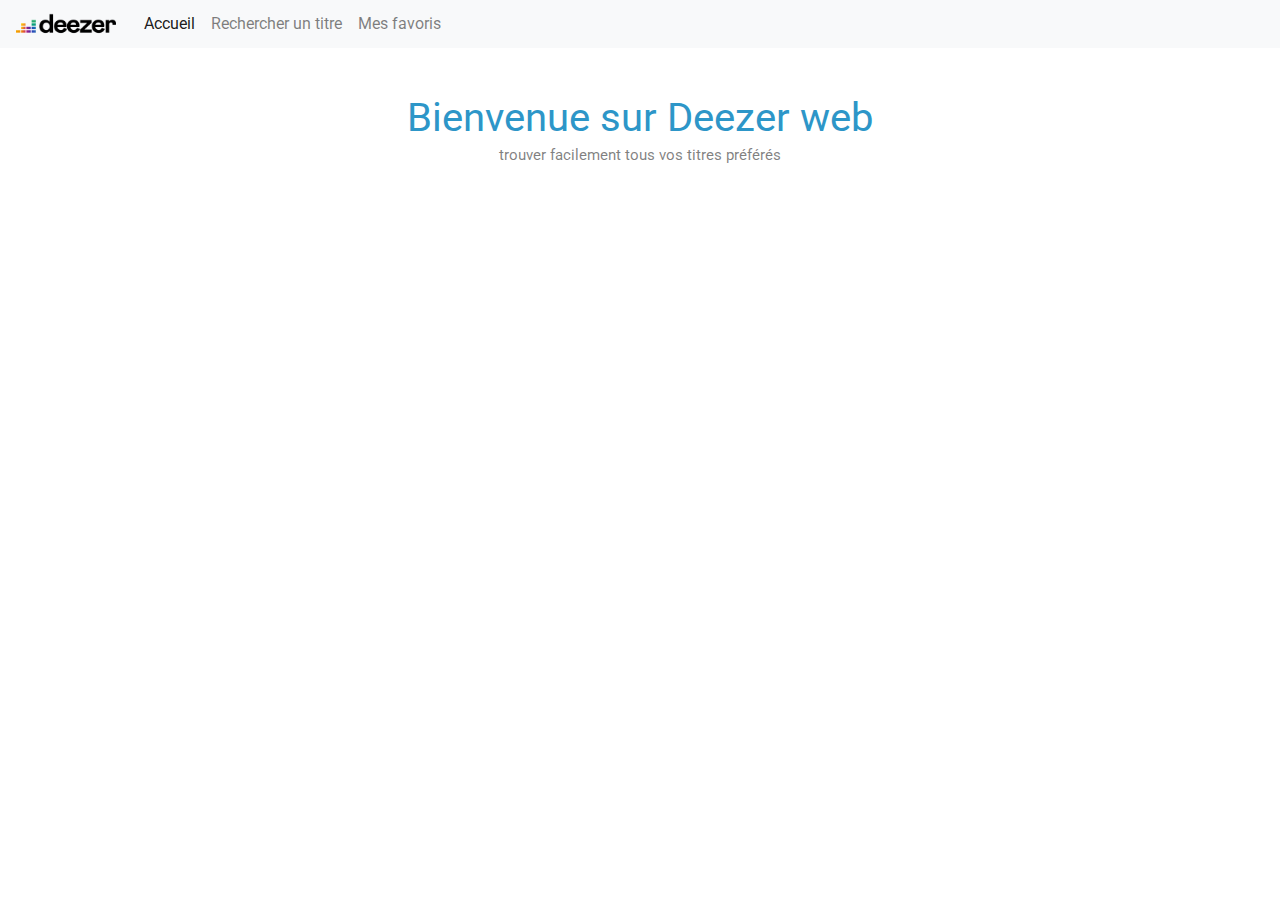
==== index.html @ 21ee7c1a "static pages integration" ====
<!DOCTYPE html>
<html lang="fr" dir="ltr">
<head>
    <!-- Required meta tags -->
    <meta charset="utf-8">
    <meta name="viewport" content="width=device-width, initial-scale=1, shrink-to-fit=no">

    <!-- Bootstrap CSS -->
    <link rel="stylesheet" href="https://stackpath.bootstrapcdn.com/bootstrap/4.3.1/css/bootstrap.min.css" integrity="sha384-ggOyR0iXCbMQv3Xipma34MD+dH/1fQ784/j6cY/iJTQUOhcWr7x9JvoRxT2MZw1T" crossorigin="anonymous">
    <!-- My CSS -->
    <link rel="stylesheet" type="text/css" href="./shareStyle/commonStyle.css">
    <title>Deezer search page</title>
</head>
<body>
    <nav class="navbar navbar-expand-lg navbar-light bg-light sticky-top">
        <button class="navbar-toggler" type="button" data-toggle="collapse" data-target="#navbarSupportedContent" aria-controls="navbarSupportedContent" aria-expanded="false" aria-label="Toggle navigation">
            <span class="navbar-toggler-icon"></span>
        </button>
        <div class="collapse navbar-collapse" id="navbarSupportedContent">
            <ul class="navbar-nav mr-auto">
                <li class="logoBox">
                    <img class="logo" src="./assets/deezerLogo.png" alt="Logo Deezer" title="Logo Deezer">
                </li>
                <li class="nav-item active">
                    <a class="nav-link" href="#">Accueil <span class="sr-only">(current)</span></a>
                </li>
                <li class="nav-item">
                    <a class="nav-link" href="./searchPage/searchPage.html">Rechercher un titre</a>
                </li>
                <li class="nav-item">
                    <a class="nav-link" href="./favoritPage/favoritPage.html">Mes favoris</a>
                </li>
            </ul>
        </div>
    </nav>
    <h1 class="titlePage">Bienvenue sur Deezer web</h1>
    <h2 class="subTitlePage">trouver facilement tous vos titres préférés</h2>
    <!-- jQuery first, then Popper.js, then Bootstrap JS -->
    <script src="https://code.jquery.com/jquery-3.3.1.slim.min.js" integrity="sha384-q8i/X+965DzO0rT7abK41JStQIAqVgRVzpbzo5smXKp4YfRvH+8abtTE1Pi6jizo" crossorigin="anonymous"></script>
    <script src="https://cdnjs.cloudflare.com/ajax/libs/popper.js/1.14.7/umd/popper.min.js" integrity="sha384-UO2eT0CpHqdSJQ6hJty5KVphtPhzWj9WO1clHTMGa3JDZwrnQq4sF86dIHNDz0W1" crossorigin="anonymous"></script>
    <script src="https://stackpath.bootstrapcdn.com/bootstrap/4.3.1/js/bootstrap.min.js" integrity="sha384-JjSmVgyd0p3pXB1rRibZUAYoIIy6OrQ6VrjIEaFf/nJGzIxFDsf4x0xIM+B07jRM" crossorigin="anonymous"></script>
</body>
</html>
---- shareStyle/commonStyle.css ----
@import "./resetCss.css";
@import url('https://fonts.googleapis.com/css?family=Roboto&display=swap');
/*--- Colors ---*/
:root {
    --blueColorDeezer: #2d96c8;
    --blueColorDeezerHover: #03608a;
    --lightGreyColorDeezer: rgba(0,0,0,.5);
}
body{
    height: 100vh;
}
/*--- Navigation Bar ---*/
.logo {
    max-width: 100px;
    margin-right: 20px;
}
.logoBox {
    display: flex;
    align-items: center;
}
.searchForm , .searchButton {
    border-radius: 20px;
}
.searchButton {
    color: var(--blueColorDeezer);
    border-color: var(--blueColorDeezer);
}
.searchButton:hover{
    background-color: var(--blueColorDeezerHover);
    border-color: var(--blueColorDeezerHover);
}
/*--- texts ---*/
.titlePage {
    margin-top: 50px;
    font-size: 40px;
    text-align: center;
    color: var(--blueColorDeezer);
}
.subTitlePage {
    margin-top: 10px;
    font-size: 15px;
    text-align: center;
    color: var(--lightGreyColorDeezer);
}
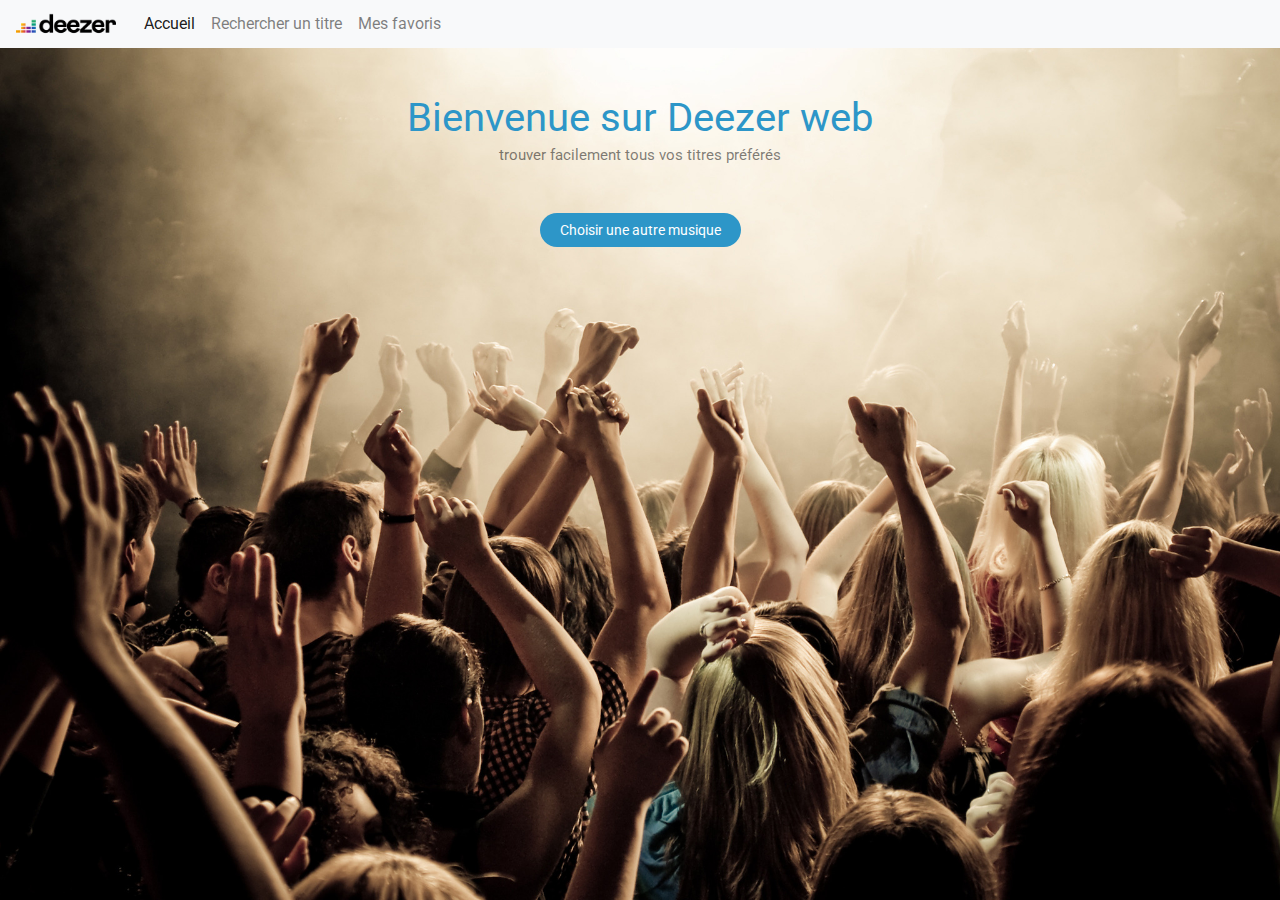
==== commit dfb98c1d: "music management by sort" ====
--- a/index.html
+++ b/index.html
@@ -12,29 +12,34 @@
     <title>Deezer search page</title>
 </head>
 <body>
-    <nav class="navbar navbar-expand-lg navbar-light bg-light sticky-top">
-        <button class="navbar-toggler" type="button" data-toggle="collapse" data-target="#navbarSupportedContent" aria-controls="navbarSupportedContent" aria-expanded="false" aria-label="Toggle navigation">
-            <span class="navbar-toggler-icon"></span>
-        </button>
-        <div class="collapse navbar-collapse" id="navbarSupportedContent">
-            <ul class="navbar-nav mr-auto">
-                <li class="logoBox">
-                    <img class="logo" src="./assets/deezerLogo.png" alt="Logo Deezer" title="Logo Deezer">
-                </li>
-                <li class="nav-item active">
-                    <a class="nav-link" href="#">Accueil <span class="sr-only">(current)</span></a>
-                </li>
-                <li class="nav-item">
-                    <a class="nav-link" href="./searchPage/searchPage.html">Rechercher un titre</a>
-                </li>
-                <li class="nav-item">
-                    <a class="nav-link" href="./favoritPage/favoritPage.html">Mes favoris</a>
-                </li>
-            </ul>
+    <div class="home">
+        <nav class="navbar navbar-expand-lg navbar-light bg-light sticky-top">
+            <button class="navbar-toggler" type="button" data-toggle="collapse" data-target="#navbarSupportedContent" aria-controls="navbarSupportedContent" aria-expanded="false" aria-label="Toggle navigation">
+                <span class="navbar-toggler-icon"></span>
+            </button>
+            <div class="collapse navbar-collapse" id="navbarSupportedContent">
+                <ul class="navbar-nav mr-auto">
+                    <li class="logoBox">
+                        <img class="logo" src="./assets/deezerLogo.png" alt="Logo Deezer" title="Logo Deezer">
+                    </li>
+                    <li class="nav-item active">
+                        <a class="nav-link" href="#">Accueil <span class="sr-only">(current)</span></a>
+                    </li>
+                    <li class="nav-item">
+                        <a class="nav-link" href="./searchPage/searchPage.html">Rechercher un titre</a>
+                    </li>
+                    <li class="nav-item">
+                        <a class="nav-link" href="./favoritPage/favoritPage.html">Mes favoris</a>
+                    </li>
+                </ul>
+            </div>
+        </nav>
+        <h1 class="titlePage">Bienvenue sur Deezer web</h1>
+        <h2 class="subTitlePage">trouver facilement tous vos titres préférés</h2>
+        <div id="randomFavoritMusic">
+            <a class="link" href="./searchPage/searchPage.html">Choisir une autre musique</a>
         </div>
-    </nav>
-    <h1 class="titlePage">Bienvenue sur Deezer web</h1>
-    <h2 class="subTitlePage">trouver facilement tous vos titres préférés</h2>
+    </div>
     <!-- jQuery first, then Popper.js, then Bootstrap JS -->
     <script src="https://code.jquery.com/jquery-3.3.1.slim.min.js" integrity="sha384-q8i/X+965DzO0rT7abK41JStQIAqVgRVzpbzo5smXKp4YfRvH+8abtTE1Pi6jizo" crossorigin="anonymous"></script>
     <script src="https://cdnjs.cloudflare.com/ajax/libs/popper.js/1.14.7/umd/popper.min.js" integrity="sha384-UO2eT0CpHqdSJQ6hJty5KVphtPhzWj9WO1clHTMGa3JDZwrnQq4sF86dIHNDz0W1" crossorigin="anonymous"></script>
--- a/shareStyle/commonStyle.css
+++ b/shareStyle/commonStyle.css
@@ -6,13 +6,23 @@
     --blueColorDeezerHover: #03608a;
     --lightGreyColorDeezer: rgba(0,0,0,.5);
 }
-body{
+.home{
     height: 100vh;
+    background-image: url(../assets/concert.jpg);
+    background-repeat: no-repeat;
+    background-attachment: fixed;
+    background-size: cover;
+    background-position: center;
 }
 /*--- Navigation Bar ---*/
 .logo {
     max-width: 100px;
     margin-right: 20px;
+}
+@media screen and (min-width: 200px) and (max-width: 990px) {
+    .logo {
+        display: none;
+    }
 }
 .logoBox {
     display: flex;
@@ -42,3 +52,23 @@
     text-align: center;
     color: var(--lightGreyColorDeezer);
 }
+
+/*--- items ---*/
+#randomFavoritMusic {
+    display: flex;
+    margin-top: 50px;
+}
+.link {
+    text-align: center;
+    margin: 0 auto;
+    background: var(--blueColorDeezer);
+    padding: 10px 20px;
+    border-radius: 20px;
+    color: white;
+    font-size: 14px;
+}
+.link:hover {
+    background: var(--blueColorDeezerHover);
+    text-decoration: none;
+    color: white;
+}
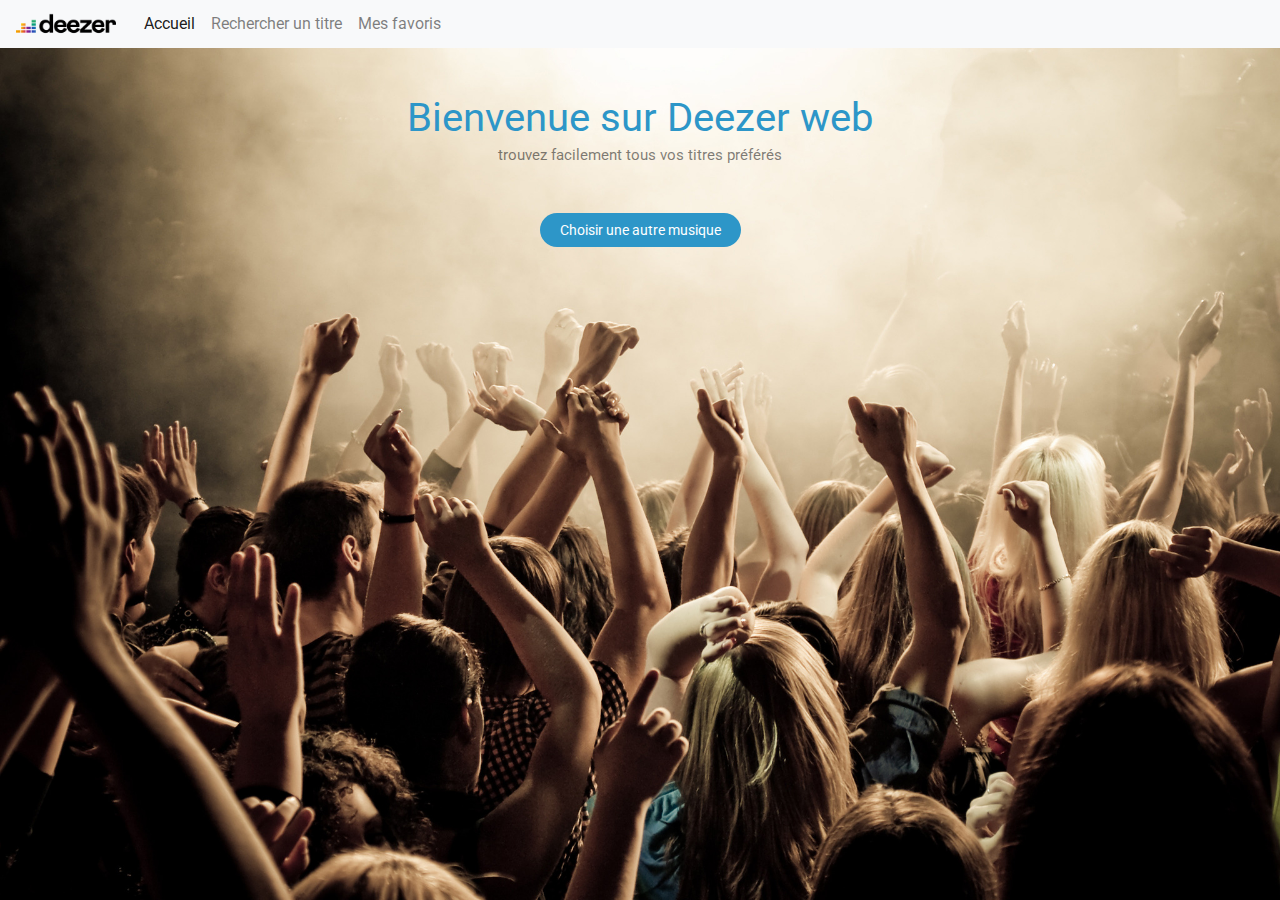
==== commit 0e96963e: "correctin orthographe" ====
--- a/index.html
+++ b/index.html
@@ -35,14 +35,18 @@
             </div>
         </nav>
         <h1 class="titlePage">Bienvenue sur Deezer web</h1>
-        <h2 class="subTitlePage">trouver facilement tous vos titres préférés</h2>
+        <h2 class="subTitlePage">trouvez facilement tous vos titres préférés</h2>
         <div id="randomFavoritMusic">
             <a class="link" href="./searchPage/searchPage.html">Choisir une autre musique</a>
         </div>
+        <ul id="randomFavoritContainer">
+
+        </ul>
     </div>
     <!-- jQuery first, then Popper.js, then Bootstrap JS -->
     <script src="https://code.jquery.com/jquery-3.3.1.slim.min.js" integrity="sha384-q8i/X+965DzO0rT7abK41JStQIAqVgRVzpbzo5smXKp4YfRvH+8abtTE1Pi6jizo" crossorigin="anonymous"></script>
     <script src="https://cdnjs.cloudflare.com/ajax/libs/popper.js/1.14.7/umd/popper.min.js" integrity="sha384-UO2eT0CpHqdSJQ6hJty5KVphtPhzWj9WO1clHTMGa3JDZwrnQq4sF86dIHNDz0W1" crossorigin="anonymous"></script>
     <script src="https://stackpath.bootstrapcdn.com/bootstrap/4.3.1/js/bootstrap.min.js" integrity="sha384-JjSmVgyd0p3pXB1rRibZUAYoIIy6OrQ6VrjIEaFf/nJGzIxFDsf4x0xIM+B07jRM" crossorigin="anonymous"></script>
+    <script src="./shareJs/home.js"></script>
 </body>
 </html>
--- a/shareStyle/commonStyle.css
+++ b/shareStyle/commonStyle.css
@@ -5,10 +5,21 @@
     --blueColorDeezer: #2d96c8;
     --blueColorDeezerHover: #03608a;
     --lightGreyColorDeezer: rgba(0,0,0,.5);
+    --transperentColorHome: rgb(255, 255, 255,.9);
+    --deleteButtonColorDeezer: #8B0000;
 }
 .home{
-    height: 100vh;
+    height: 100%;
+    min-height: 100vh;
     background-image: url(../assets/concert.jpg);
+    background-repeat: no-repeat;
+    background-attachment: fixed;
+    background-size: cover;
+    background-position: center;
+}
+.softBackground{
+    min-height: 100vh;
+    background-image: url(../assets/concertSoft.jpg);
     background-repeat: no-repeat;
     background-attachment: fixed;
     background-size: cover;
@@ -34,6 +45,7 @@
 .searchButton {
     color: var(--blueColorDeezer);
     border-color: var(--blueColorDeezer);
+    background: white;
 }
 .searchButton:hover{
     background-color: var(--blueColorDeezerHover);
@@ -72,3 +84,108 @@
     text-decoration: none;
     color: white;
 }
+.searchContainer {
+    display: flex;
+    align-items: center;
+    flex-direction: row;
+    max-width: 80%;
+    margin: 0 auto;
+    padding-top: 20px;
+}
+@media screen and (min-width: 200px) and (max-width: 990px) {
+    .searchContainer {
+        flex-direction: column;
+    }
+}
+/*--- Toggle item ---*/
+.toggleItem {
+    display: none;
+}
+/*--- filter item ---*/
+#filter {
+    background: white;
+    border-color: var(--blueColorDeezer);
+    color: var(--blueColorDeezer);
+}
+.filter {
+    color: var(--lightGreyColorDeezer);
+}
+.nav-link {
+    color: var(--lightGreyColorDeezer);
+}
+.nav-link:hover {
+    color: var(--blueColorDeezerHover);
+}
+/*--- music item ---*/
+#musicListContainer {
+    display: flex;
+    flex-wrap: wrap;
+    flex-direction: row;
+    justify-content: center;
+    width: 80%;
+    margin: 0 auto;
+    padding-bottom: 30px;
+}
+#randomFavoritContainer {
+    display: flex;
+    justify-content: center;
+    padding-bottom: 30px;
+}
+#favoritContainer {
+    padding-bottom: 30px;
+}
+.media {
+    display: flex;
+    flex-direction: column;
+    justify-content: center;
+    align-items: center;
+    margin: 0 20px;
+}
+.albumPicture {
+    margin: 20px 0;
+}
+.infoMusic {
+    width: 100%;
+    margin-bottom: 30px;
+}
+.infoMusicRandom {
+    background-color: var(--transperentColorHome);
+    padding: 10px;
+}
+.musicTitle {
+    padding: 0;
+    font-size: 20px;
+    margin-bottom: 20px;
+    text-align: center;
+    color: var(--blueColorDeezer);
+}
+.musicDetail {
+    margin-bottom: 5px;
+    text-align: center;
+    font-size: 16px;
+    color: var(--lightGreyColorDeezer);
+}
+.addFavorit {
+    cursor: pointer;
+    border: 1px solid var(--blueColorDeezer);
+    color: var(--blueColorDeezer);
+    padding: 10px 20px;
+    background: white;
+    border-radius: 20px;
+}
+.deleteFavorit {
+    cursor: pointer;
+    border: 1px solid var(--deleteButtonColorDeezer);
+    color: var(--deleteButtonColorDeezer);
+    padding: 10px 20px;
+    background: white;
+    border-radius: 20px;
+}
+.checkedFavorit {
+    cursor: pointer;
+    border: 1px solid var(--favoritItemsColor);
+    color: var(--favoritItemsColor);
+    padding: 10px 20px;
+    background: transparent;
+    border-radius: 20px;
+}
